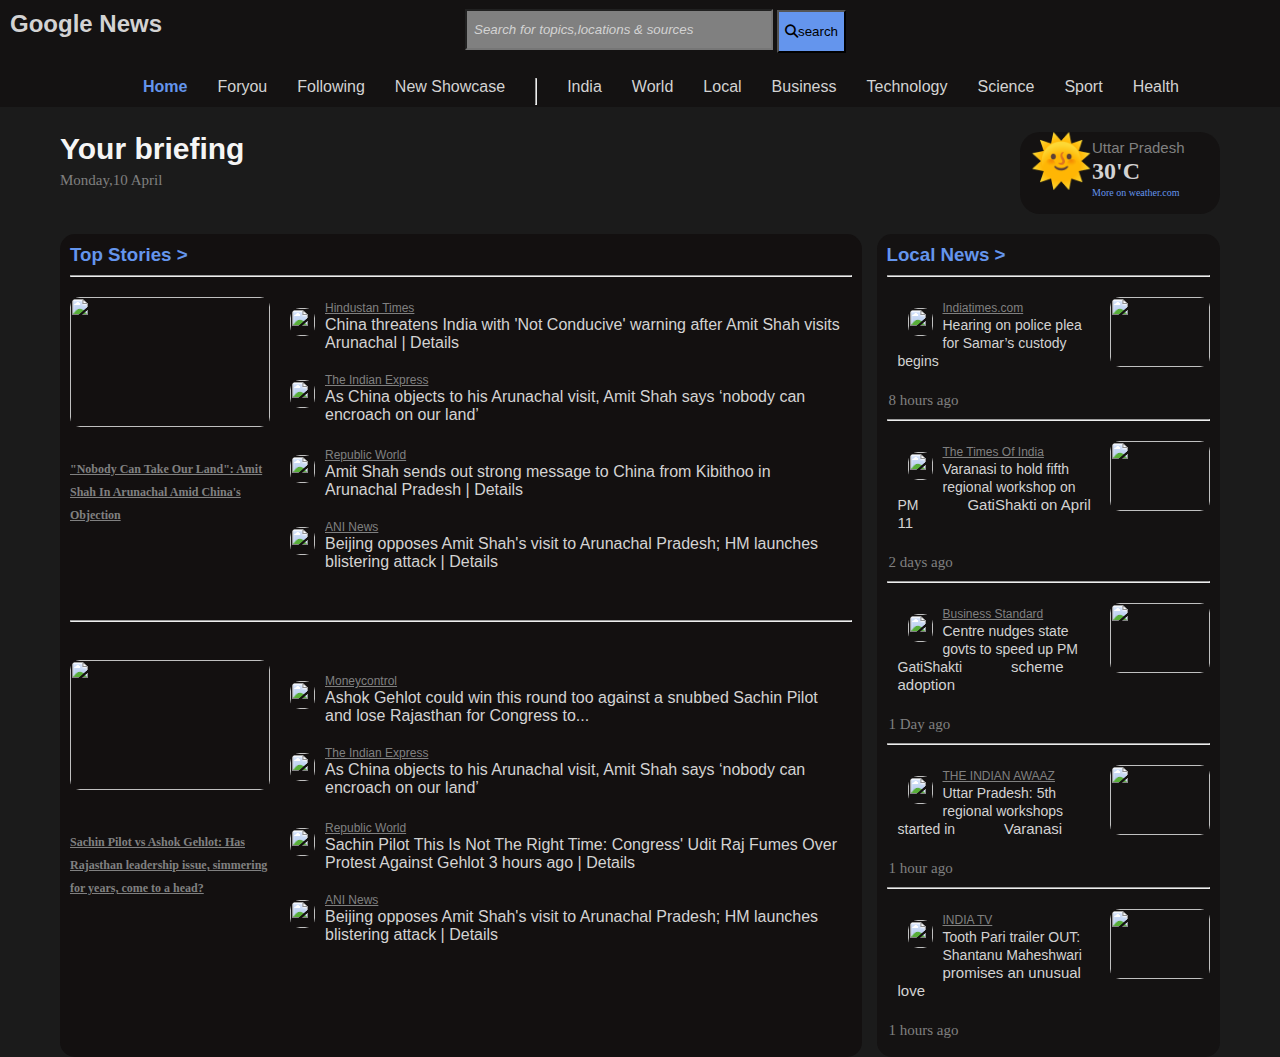
==== home.html @ 10d7b8af "first commit" ====
<!DOCTYPE html>
<html>
    <head>
        <title>Today's News</title>
        <link rel="stylesheet" href="https://cdnjs.cloudflare.com/ajax/libs/font-awesome/6.4.0/css/all.min.css">
        <link rel="stylesheet" href="css/style1.css">
    </head>
    <body>
        <div class="navbar">
            <h2 class="navbar_h2">Google News</h2>
            <table>
                <tr>
                    <td>
                    <input type="text" placeholder="Search for topics,locations & sources" > </td>
                    <td>
                    <button type="submit"><i class="fa-sharp fa-solid fa-magnifying-glass"></i>search</button></td>
                </tr>
            </table>
            <ul>
                <li class="active">Home</li>
                <li>Foryou</li>
                <li>Following</li>
                <li>New Showcase</li>
                <li><hr style="height: 25px;margin: 0%;"></li>
                <li>India</li>
                <li>World</li>
                <li>Local</li>
                <li>Business</li>
                <li>Technology</li>
                <li>Science</li>
                <li>Sport</li>
                <li>Health</li>
            </ul>
        </div>
        <div class="main">

        <div class="weather">
                <span style='font-size:50px;float: left;margin-left: 10px;'>&#127774;</span>
                <p style="font-size: 15px;margin-top: 7px;font-family: 'Gill Sans', 'Gill Sans MT', Calibri, 'Trebuchet MS', sans-serif;margin-bottom: 2px;color: grey;">Uttar Pradesh
                    <h2 style="margin-top: 2px;margin-bottom: 2px;color: lightgrey;">30'C</h2>
                    <p style="font-size: 10px;margin-top: 2px;color: cornflowerblue;">More on weather.com</p>
                </p>
                
            </div>
            <p><h2 class="head">Your briefing</h2>
           <span>Monday,10 April</span></p>
        <div class="h">
        <div class="h1">
            <h3>Top Stories ><hr /></h3> 
            
            <img src="https://c.ndtvimg.com/2023-04/ejv5grm8_amit-shah-pti-650-_650x400_10_April_23.jpg">
           <p class="font">
            <img src="https://encrypted-tbn0.gstatic.com/images?q=tbn:ANd9GcRgwFFcSmL_xGXqp1JriIYvZLVAhqq9LoRcLyjM4Py2Ud1m2Ax2O-zGh8PrRW6HPtCne0I&usqp=CAU" class="icon">
            <u> Hindustan Times </u><br>
            China threatens India with 'Not Conducive' warning after Amit Shah visits Arunachal | Details
            <br><br>
            <img src="https://www.shutterstock.com/image-vector/breaking-news-template-title-on-260nw-1512713135.jpg" class="icon">
            <u> The Indian Express </u><br>
            As China objects to his Arunachal visit, Amit Shah says ‘nobody can encroach on our land’ 
            </p>
            <h1> <u>"Nobody Can Take Our Land": Amit Shah In Arunachal Amid China's Objection</u></h1>
            <p class="font">
                <img src="https://encrypted-tbn0.gstatic.com/images?q=tbn:ANd9GcShu37Q5SyemJ9M_kiDhj7jh-RHyt6XNGZrrg&usqp=CAU" class="icon">   
                <u> Republic World </u><br>
            Amit Shah sends out strong message to China from Kibithoo in Arunachal Pradesh | Details
            <br><br>
            <img src="https://encrypted-tbn0.gstatic.com/images?q=tbn:ANd9GcQlQXDoPRG9wl7y8E2AnIh62vw2L9kbclAKng&usqp=CAU" class="icon">
            <u>ANI News</u> <br>
            Beijing opposes Amit Shah's visit to Arunachal Pradesh; HM launches blistering attack | Details
            </p><br>
            <h3><hr></h3>
            <br>

            <img src="https://akm-img-a-in.tosshub.com/indiatoday/images/story/202304/rajasthan_crisis-sixteen_nine-sixteen_nine.jpeg?VersionId=VmKZHZSGe4VeIziuhpDdQJJx6l6kPPao&size=690:388">
            <p class="font">
             <img src="https://t4.ftcdn.net/jpg/02/00/40/11/360_F_200401146_cNHcKZToONyw6t0pXDKXfgeFj8OBE23g.jpg" class="icon">
             <u>  Moneycontrol </u><br>
                Ashok Gehlot could win this round too against a snubbed Sachin Pilot and lose Rajasthan for Congress to...
             <br><br>
             <img src="https://www.shutterstock.com/image-vector/breaking-news-template-title-on-260nw-1512713135.jpg" class="icon">
             <u> The Indian Express </u><br>
             As China objects to his Arunachal visit, Amit Shah says ‘nobody can encroach on our land’ 
             </p>
             <h1> <u>Sachin Pilot vs Ashok Gehlot: Has Rajasthan leadership issue, simmering for years, come to a head?</u></h1>
             <p class="font">
                 <img src="https://encrypted-tbn0.gstatic.com/images?q=tbn:ANd9GcShu37Q5SyemJ9M_kiDhj7jh-RHyt6XNGZrrg&usqp=CAU" class="icon">   
                 <u> Republic World </u><br>
                 Sachin Pilot This Is Not The Right Time: Congress' Udit Raj Fumes Over Protest Against Gehlot
                 3 hours ago | Details
             <br><br>
             <img src="https://encrypted-tbn0.gstatic.com/images?q=tbn:ANd9GcQlQXDoPRG9wl7y8E2AnIh62vw2L9kbclAKng&usqp=CAU" class="icon">
             <u>ANI News</u> <br>
             Beijing opposes Amit Shah's visit to Arunachal Pradesh; HM launches blistering attack | Details
             </p>
           
        </div>


        <div class="h2">
           <h3>Local News > <hr></h3> 
           <img src="https://static.toiimg.com/thumb/msid-99394568,imgsize-1232874,width-400,resizemode-4/99394568.jpg" class="h2_img">
            <p class="font">
                <img src="https://encrypted-tbn0.gstatic.com/images?q=tbn:ANd9GcQ9LH9Pn6Y4NTGq3GF5TrWHMCyds1BxwzFj5g&usqp=CAU" class="icon">
                <u> Indiatimes.com </u><br>
                <span style="font-size: 14px;color: lightgray;"> Hearing on police plea for Samar’s custody begins</span>
            </p>
            <span style="margin-left: 12px;">8 hours ago</span>
            <h3><hr></h3>

            <img src="https://www.hindustantimes.com/ht-img/img/2023/04/09/550x309/The-upcoming-workshop-will-also-be-structured-into_1681063089675.jpg" class="h2_img">
            <p class="font">
                <img src="https://static.toiimg.com/thumb/msid-47529300,imgsize-110164,width-400,resizemode-4/47529300.jpg" class="icon">
                <u> The Times Of India </u><br>
               <span style="font-size: 14px;color: lightgray;"> Varanasi to hold fifth regional workshop on PM <span style="margin-left: 45px;color: lightgrey;">GatiShakti on April 11</span></span>
            </p>
            <span style="margin-left: 12px;">2 days ago</span>
            <h3><hr></h3>

            <img src="https://bsmedia.business-standard.com/_media/bs/img/article/2022-01/30/full/1643541441-8567.jpg?im=FeatureCrop,width=826,height=465" class="h2_img">
            <p class="font">
                <img src="https://bsmedia.business-standard.com/include/_mod/site/html5/images/business-standard-logo.png" class="icon">
                <u> Business Standard </u><br>
                <span style="font-size: 14px;color: lightgray;">Centre nudges state govts to speed up PM GatiShakti <span style="margin-left: 45px;color: lightgrey;">scheme adoption</span></span>
            </p>
            <span style="margin-left: 12px;">1 Day ago</span>
            <h3><hr></h3>

            <img src="https://theindianawaaz.com/wp-content/uploads/2021/07/Parliament-TIA.jpg" class="h2_img">
            <p class="font">
                <img src="https://theindianawaaz.com/wp-content/themes/tialogics/images/logo.gif" class="icon">
                <u> THE INDIAN AWAAZ </u><br>
                <span style="font-size: 14px;color: lightgray;"> Uttar Pradesh: 5th regional workshops started in <span style="margin-left: 45px;color: lightgrey;">Varanasi</span> 
            </p>
            <span style="margin-left: 12px;">1 hour ago</span>
            <h3><hr></h3>

            <img src="https://resize.indiatvnews.com/en/resize/newbucket/730_-/2023/04/aed-1681209734.jpg" class="h2_img">
            <p class="font">
                <img src="https://static.indiatvnews.com/ins-web/images/sitelogo.png" class="icon">
                <u> INDIA TV </u><br>
                <span style="font-size: 14px;color: lightgray;">Tooth Pari trailer OUT: Shantanu Maheshwari <span style="margin-left: 45px;color: lightgrey;">promises an unusual love </span></span> 
            </p>
            <span style="margin-left: 12px;">1 hours ago</span>
             <br><br>
        </div>
        </div>
    </div>
    </body>
</html>
---- css/style1.css ----
body{
    background-color: rgb(27, 27, 27);
    margin: 0%;
}
.navbar_h2{
    color: lightgray;
    float: left;
    margin: 10px;
    margin-right: 300px;
    font-family:'Segoe UI', Tahoma, Geneva, Verdana, sans-serif;
}
.navbar{
    background-color: rgb(20, 18, 18);;
    height: auto;
    width: 100%;
    margin: 0%;
    padding: 0%;
    overflow: hidden;
}
button{
        background-color: cornflowerblue;
        height: 43px;
}
input{
    display: grid;
    justify-content: center;
    width: 300px;
    margin-top: 6px;
    background-color: gray;
    height: 35px;
    margin-bottom: 10px;

}
::placeholder{
    font-style: italic;
    font-size: 1em;
    color: lightgray;
    padding: 5px;
}
ul{
    list-style-type: none;
    display: flex;
    margin: 0;
    padding: 0;
    overflow: hidden;
    color: lightgray;
    margin-left: 10%;
}
li{
    display: grid;
    margin: 15px;
    font-family:'Segoe UI', Tahoma, Geneva, Verdana, sans-serif;
    margin-bottom: 2px;
}
.active{
    color: cornflowerblue;
    font-weight: bold;
}
.main{
    margin-left: 60px;
    margin-right: 60px;
}
.head{
    font-size: 30px;
    margin-bottom: 5px;
    color: whitesmoke;
    font-family:'Segoe UI', Tahoma, Geneva, Verdana, sans-serif;
}
span{
    color: grey;
    font-size: 15px;
}
.h{
    height: auto;
    width: 100%;
    display: inline-flex;
    margin-top: 10px;
}
.h1{
    background-color: rgb(19, 16, 16);
    margin-right: 15px;
    width: 70%;
    border-radius: 15px;
}
.h2{
    background-color: rgb(20, 18, 18);
    width: 30%;
    border-radius: 15px;
}
.font{
    margin: 21px;
    font-size: medium;
    color: lightgrey;
    font-family: Arial, Helvetica, sans-serif;
}
h3{
    margin: 10px;
    font-family: 'Franklin Gothic Medium', 'Arial Narrow', Arial, sans-serif;
    color: cornflowerblue;
}
h4{
    font-family: 'Franklin Gothic Medium', 'Arial Narrow', Arial, sans-serif;
    color: lightgray;
    margin-bottom: 0%;
}
img{
    height: 130px;
    width: 200px;
    float: left;
    margin: 10px;
    border-radius: 10px;
}
.weather{
    background-color: rgb(20, 18, 18);
    float: right;
    width: 200px;
    height: fit-content;
    border-radius: 20px;
    margin-bottom: 10px;
}
h1{
    float: left;
    margin: 10px;
    color: lightgrey;
    width: 200px;
    font-size: 20px;
}
.icon{
    height:28px ;
    width: 25px;
}
.h2_img{
    height: 70px;
    width: 100px;
    float: right;
}
u{
    font-size: 12px;
    color: grey;
}
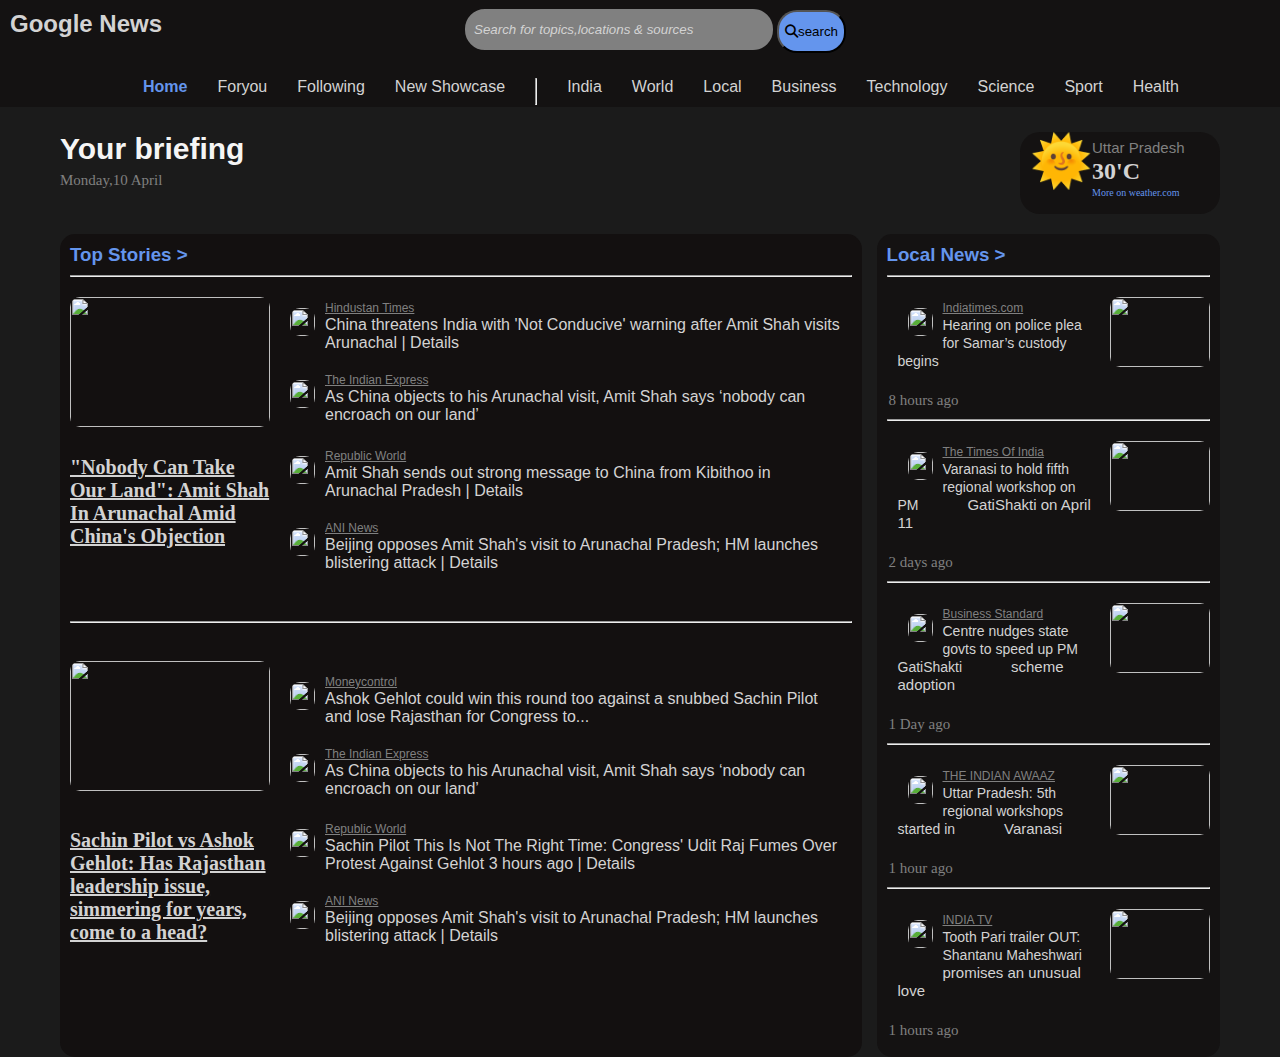
==== commit cf6ad882: "second" ====
--- a/home.html
+++ b/home.html
@@ -58,7 +58,7 @@
             <u> The Indian Express </u><br>
             As China objects to his Arunachal visit, Amit Shah says ‘nobody can encroach on our land’ 
             </p>
-            <h1> <u>"Nobody Can Take Our Land": Amit Shah In Arunachal Amid China's Objection</u></h1>
+            <h1> <u class="main_h1">"Nobody Can Take Our Land": Amit Shah In Arunachal Amid China's Objection</u></h1>
             <p class="font">
                 <img src="https://encrypted-tbn0.gstatic.com/images?q=tbn:ANd9GcShu37Q5SyemJ9M_kiDhj7jh-RHyt6XNGZrrg&usqp=CAU" class="icon">   
                 <u> Republic World </u><br>
@@ -81,7 +81,7 @@
              <u> The Indian Express </u><br>
              As China objects to his Arunachal visit, Amit Shah says ‘nobody can encroach on our land’ 
              </p>
-             <h1> <u>Sachin Pilot vs Ashok Gehlot: Has Rajasthan leadership issue, simmering for years, come to a head?</u></h1>
+             <h1> <u class="main_h1">Sachin Pilot vs Ashok Gehlot: Has Rajasthan leadership issue, simmering for years, come to a head?</u></h1>
              <p class="font">
                  <img src="https://encrypted-tbn0.gstatic.com/images?q=tbn:ANd9GcShu37Q5SyemJ9M_kiDhj7jh-RHyt6XNGZrrg&usqp=CAU" class="icon">   
                  <u> Republic World </u><br>
--- a/css/style1.css
+++ b/css/style1.css
@@ -20,8 +20,11 @@
 button{
         background-color: cornflowerblue;
         height: 43px;
+        border-radius: 20px;
 }
 input{
+    border: 2px gray solid;
+    border-radius: 20px;
     display: grid;
     justify-content: center;
     width: 300px;
@@ -118,7 +121,7 @@
     border-radius: 20px;
     margin-bottom: 10px;
 }
-h1{
+.main_h1{
     float: left;
     margin: 10px;
     color: lightgrey;
